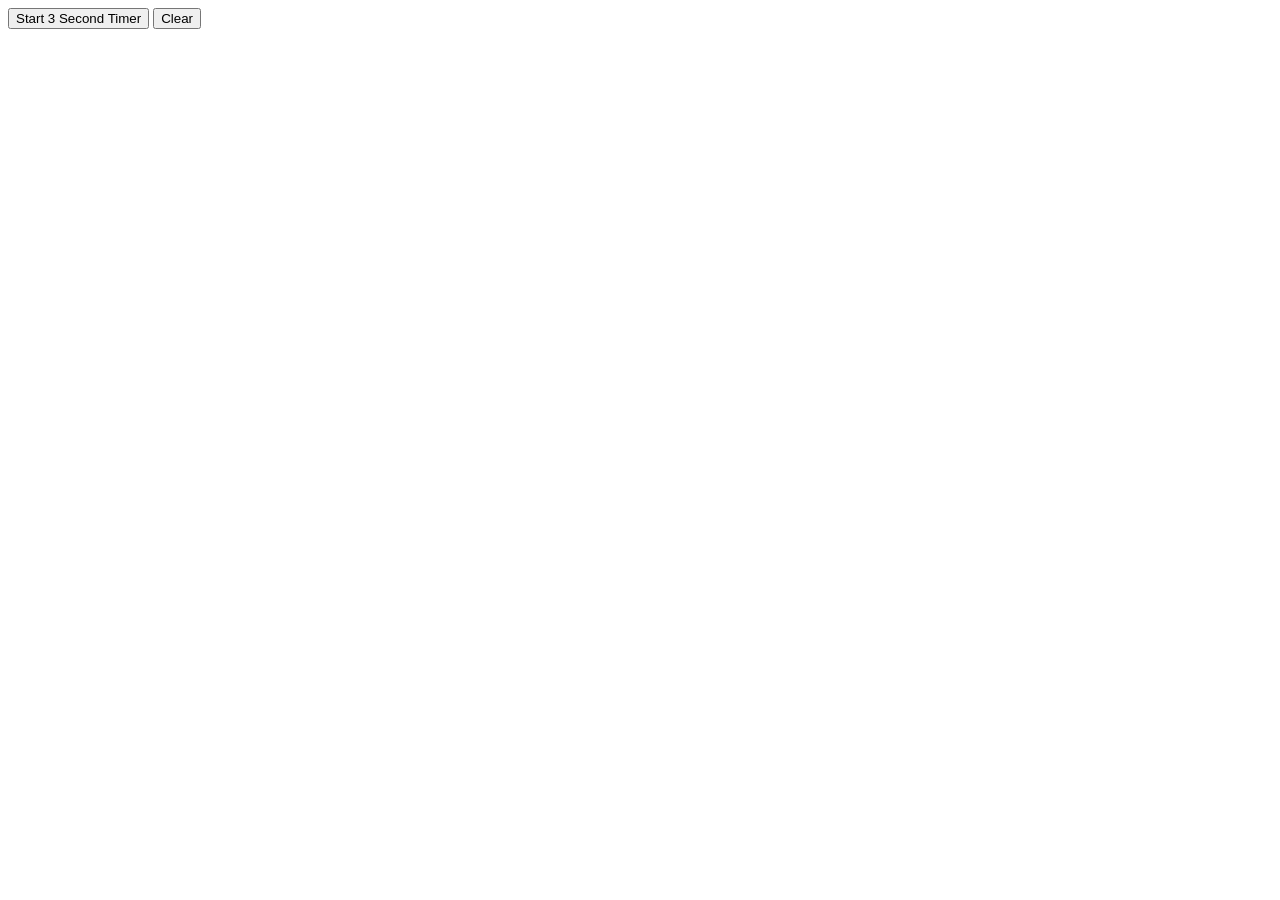
==== Javascript/P5.html @ 80e50000 "Simple Timout functions" ====
<!DOCTYPE html>
<html lang="en">
<head>
    <link rel = "stylesheet" href = "P5.css">
    <meta charset="UTF-8">
    <meta name="viewport" content="width=device-width, initial-scale=1.0">
    <title>Document</title>
</head>
<body>
    <button onclick="timer()" >Start 3 Second Timer</button>
    <button onclick="stop()" >Clear</button>


    <script src = "Practice5.js" ></script>
</body>
</html>
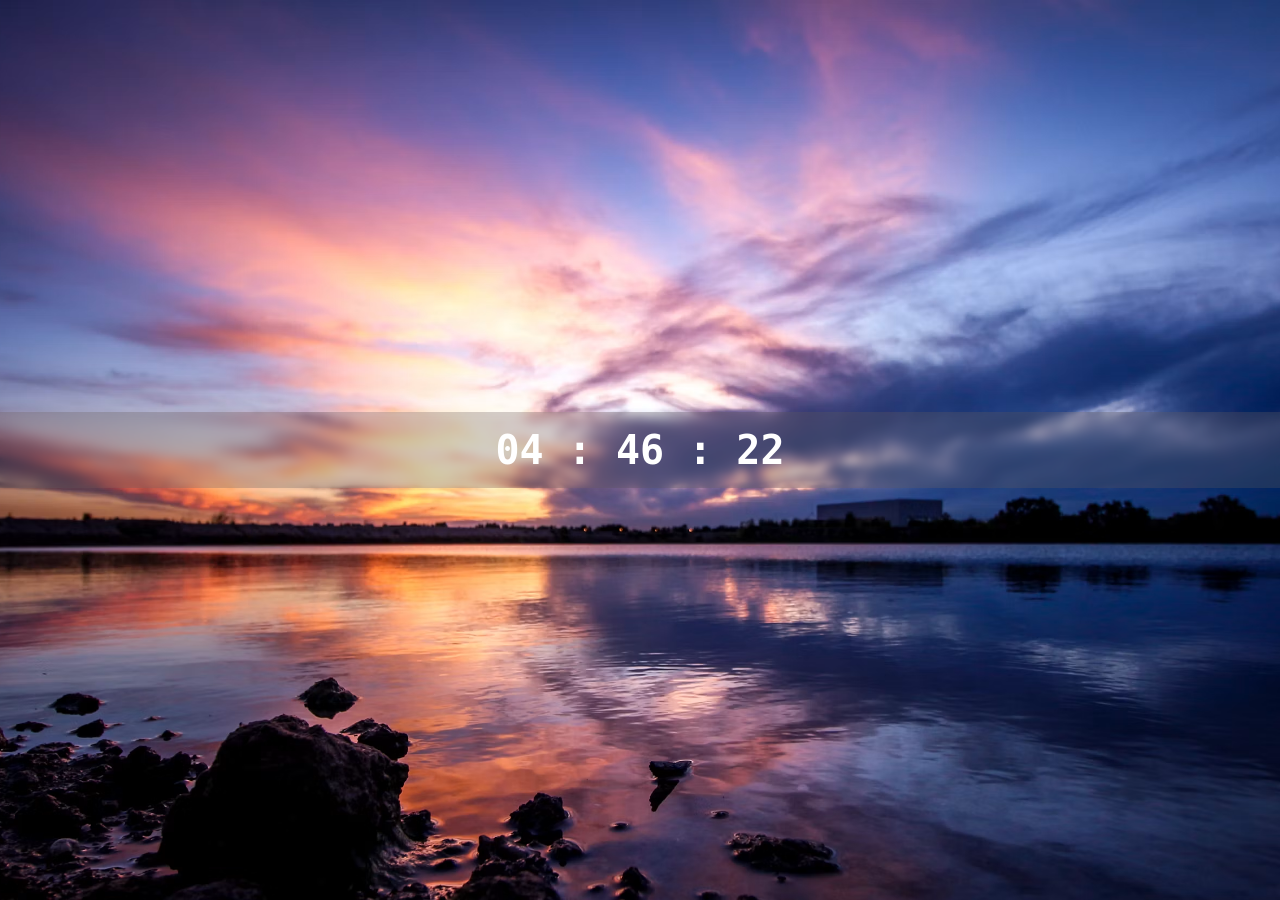
==== commit c39a9571: "Built a World Clock System" ====
--- a/Javascript/P5.html
+++ b/Javascript/P5.html
@@ -7,8 +7,9 @@
     <title>Document</title>
 </head>
 <body>
-    <button onclick="timer()" >Start 3 Second Timer</button>
-    <button onclick="stop()" >Clear</button>
+  <div id ="block-container">
+    <div id  = "clock">00:00:00</div>
+  </div>
 
 
     <script src = "Practice5.js" ></script>
--- a/Javascript/P5.css
+++ b/Javascript/P5.css
@@ -0,0 +1,28 @@
+body{
+    background-image: url(photo-1543373014-cfe4f4bc1cdf.avif);
+    background-position: center;
+    background-repeat: no-repeat;
+    margin:0;
+    background-size: cover;
+    background-attachment: fixed;
+}
+
+
+#block-container{
+    display: flex;
+    justify-content: center;
+    align-items: center;
+    height:100vh;
+}
+#clock{
+    font-family: monospace;
+    font-size: 40px;
+    backdrop-filter: blur(5px);
+    background-color:rgba(102, 93, 93, 0.288);
+    width: 100%;
+    font-weight:800;
+    text-align:center;
+    color:white;
+    padding: 15px;
+
+}
